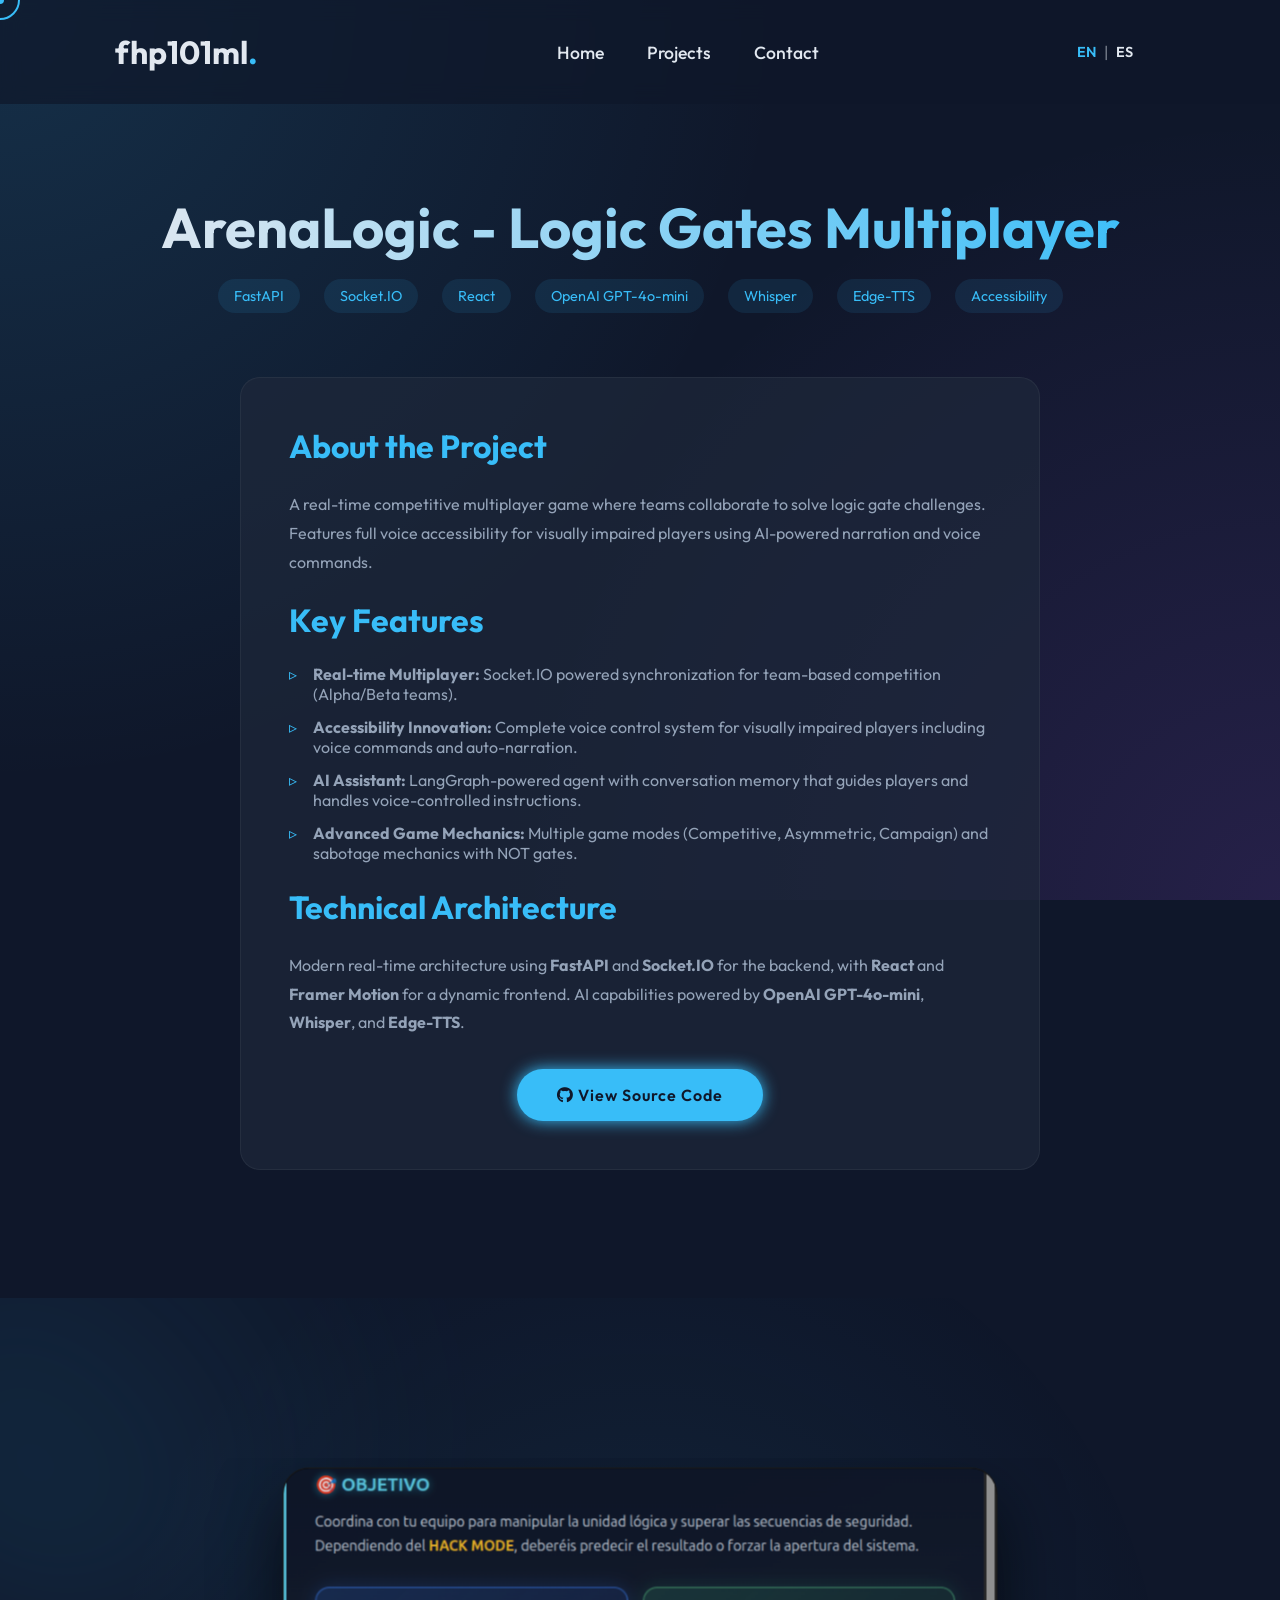
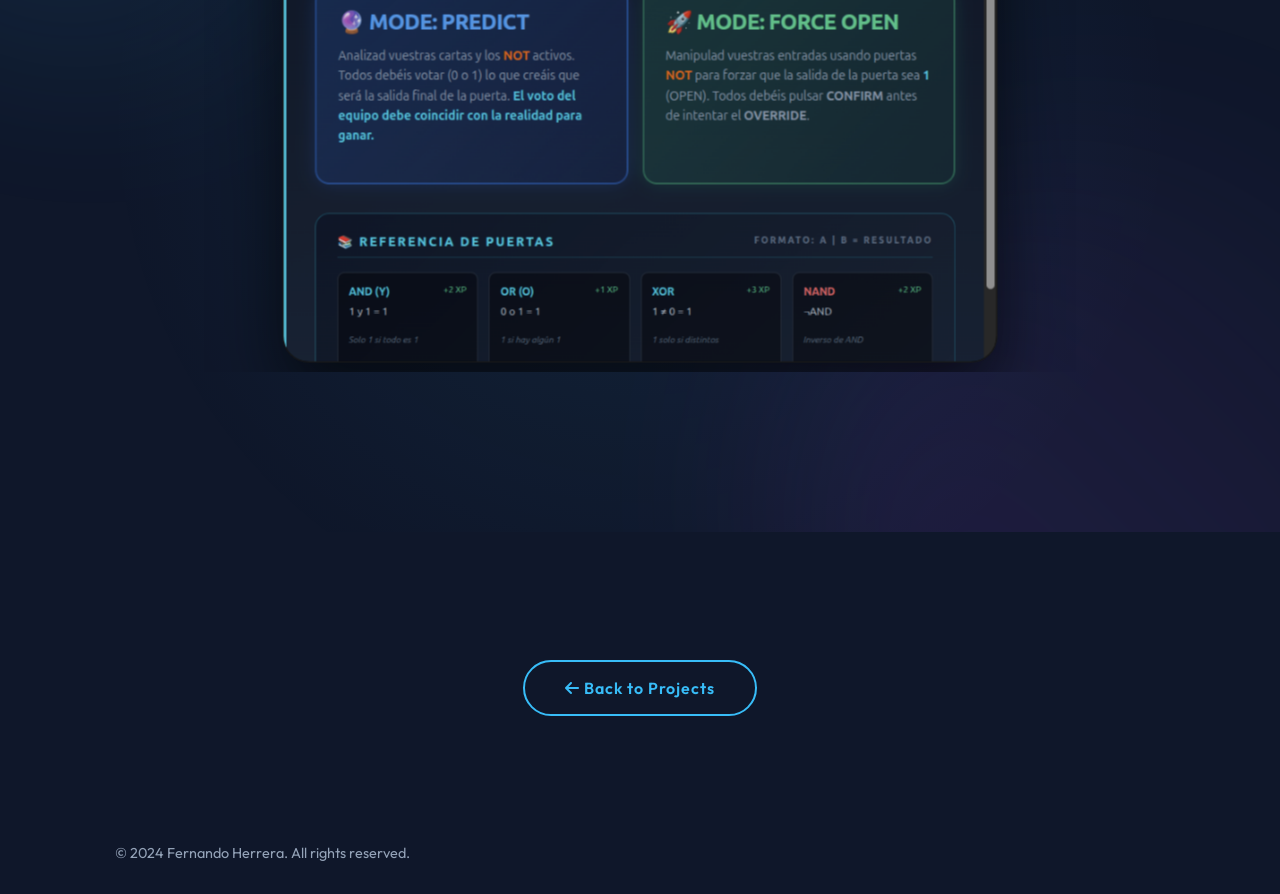
==== project-arenalogic.html @ 084a3248 "feat: Add ArenaLogic project detail page, documentation, and media, with updated index link." ====
<!DOCTYPE html>
<html lang="en">

<head>
    <meta charset="UTF-8">
    <meta name="viewport" content="width=device-width, initial-scale=1.0">
    <title>ArenaLogic | fhp101ml</title>
    <link rel="preconnect" href="https://fonts.googleapis.com">
    <link rel="preconnect" href="https://fonts.gstatic.com" crossorigin>
    <link href="https://fonts.googleapis.com/css2?family=Outfit:wght@300;400;600;700&display=swap" rel="stylesheet">
    <link rel="stylesheet" href="style.css?v=1.1">
    <link rel="stylesheet" href="https://cdnjs.cloudflare.com/ajax/libs/font-awesome/6.4.0/css/all.min.css">
    <style>
        .project-detail {
            padding-top: 12rem;
            min-height: 100vh;
        }

        .project-header {
            text-align: center;
            margin-bottom: 4rem;
        }

        .project-header h1 {
            font-size: 3.5rem;
            margin-bottom: 1rem;
            background: linear-gradient(to right, var(--text-color), var(--main-color));
            background-clip: text;
            -webkit-background-clip: text;
            -webkit-text-fill-color: transparent;
        }

        .project-meta {
            display: flex;
            justify-content: center;
            gap: 1.5rem;
            margin-bottom: 2rem;
            flex-wrap: wrap;
        }

        .project-meta span {
            background: rgba(56, 189, 248, 0.1);
            color: var(--main-color);
            padding: 0.5rem 1rem;
            border-radius: 20px;
            font-size: 0.9rem;
        }

        /* Modern Gallery Styles */
        .gallery-container {
            display: flex;
            justify-content: center;
            gap: 2rem;
            padding: 2rem 0;
            margin-bottom: 4rem;
            perspective: 1000px;
            flex-wrap: wrap;
        }

        .gallery-item {
            position: relative;
            width: 45%;
            max-width: 500px;
            cursor: pointer;
            transition: transform 0.5s ease, box-shadow 0.5s ease;
            transform-style: preserve-3d;
            border-radius: 15px;
            overflow: hidden;
            border: 1px solid rgba(255, 255, 255, 0.1);
        }

        .gallery-item:hover {
            transform: translateY(-10px) rotateX(5deg);
            box-shadow: 0 20px 40px rgba(56, 189, 248, 0.2);
            border-color: var(--main-color);
        }

        .gallery-item img {
            width: 100%;
            height: 350px;
            object-fit: contain;
            object-position: center;
            display: block;
            transition: transform 0.5s ease;
            background: var(--glass-bg);
        }

        .gallery-item:hover img {
            transform: scale(1.05);
        }

        .gallery-overlay {
            position: absolute;
            inset: 0;
            background: linear-gradient(to top, rgba(15, 23, 42, 0.8), transparent);
            opacity: 0;
            transition: opacity 0.3s;
            display: flex;
            align-items: flex-end;
            justify-content: center;
            padding-bottom: 1.5rem;
        }

        .gallery-item:hover .gallery-overlay {
            opacity: 1;
        }

        .gallery-overlay i {
            color: var(--text-color);
            font-size: 1.5rem;
            background: var(--main-color);
            padding: 0.8rem;
            border-radius: 50%;
            box-shadow: 0 0 15px var(--main-color);
        }

        .project-content {
            max-width: 800px;
            margin: 0 auto;
            background: var(--glass-bg);
            padding: 3rem;
            border-radius: 20px;
            border: 1px solid rgba(255, 255, 255, 0.05);
            margin-bottom: 4rem;
        }

        .project-content h2 {
            font-size: 2rem;
            margin-bottom: 1.5rem;
            color: var(--main-color);
        }

        .project-content p {
            color: #94a3b8;
            line-height: 1.8;
            margin-bottom: 1.5rem;
        }

        .project-content ul {
            list-style: none;
            margin-bottom: 1.5rem;
        }

        .project-content ul li {
            color: #94a3b8;
            margin-bottom: 0.8rem;
            padding-left: 1.5rem;
            position: relative;
        }

        .project-content ul li::before {
            content: '▹';
            position: absolute;
            left: 0;
            color: var(--main-color);
        }

        .back-btn-container {
            text-align: center;
            margin-bottom: 4rem;
        }

        /* Lightbox Styles */
        .lightbox {
            position: fixed;
            z-index: 10000;
            top: 0;
            left: 0;
            width: 100%;
            height: 100%;
            background: rgba(15, 23, 42, 0.95);
            backdrop-filter: blur(10px);
            display: flex;
            justify-content: center;
            align-items: center;
            opacity: 0;
            pointer-events: none;
            transition: opacity 0.3s ease;
        }

        .lightbox.active {
            opacity: 1;
            pointer-events: all;
        }

        .lightbox img {
            max-width: 90%;
            max-height: 85vh;
            border-radius: 10px;
            box-shadow: 0 0 50px rgba(0, 0, 0, 0.5);
            transform: scale(0.9);
            transition: transform 0.3s ease;
        }

        .lightbox.active img {
            transform: scale(1);
        }

        .close-lightbox {
            position: absolute;
            top: 2rem;
            right: 2rem;
            color: var(--text-color);
            font-size: 2rem;
            cursor: pointer;
            transition: color 0.3s;
        }

        .close-lightbox:hover {
            color: var(--main-color);
        }

        /* Mobile adjustments */
        @media (max-width: 768px) {
            .project-header h1 {
                font-size: 2.5rem;
            }

            .gallery-item {
                width: 90%;
            }
        }
    </style>
</head>

<body>
    <div class="cursor-dot"></div>
    <div class="cursor-outline"></div>

    <header class="header">
        <a href="index.html" class="logo">fhp101ml<span class="dot">.</span></a>
        <nav class="navbar">
            <a href="index.html#home" data-i18n="nav-home">Home</a>
            <a href="index.html#projects" class="active" data-i18n="nav-projects">Projects</a>
            <a href="index.html#contact" data-i18n="nav-contact">Contact</a>
        </nav>
        <div class="lang-switch">
            <span class="lang-btn active" data-lang="en">EN</span>
            <span class="divider">|</span>
            <span class="lang-btn" data-lang="es">ES</span>
        </div>
        <div class="menu-btn">
            <i class="fas fa-bars"></i>
        </div>
    </header>

    <section class="project-detail">
        <div class="project-header">
            <h1 data-i18n="arena-title">ArenaLogic - Logic Gates Multiplayer</h1>
            <div class="project-meta">
                <span>FastAPI</span>
                <span>Socket.IO</span>
                <span>React</span>
                <span>OpenAI GPT-4o-mini</span>
                <span>Whisper</span>
                <span>Edge-TTS</span>
                <span>Accessibility</span>
            </div>
        </div>

        <div class="project-content" style="margin-top: 4rem; margin-bottom: 8rem;">
            <h2 data-i18n="arena-about-title">About the Project</h2>
            <p data-i18n="arena-about-desc">
                A real-time competitive multiplayer game where teams collaborate to solve logic gate challenges.
                Features full voice accessibility for visually impaired players using AI-powered narration and voice
                commands.
            </p>

            <h2 data-i18n="arena-features-title">Key Features</h2>
            <ul>
                <li data-i18n="arena-feat-1"><strong>Real-time Multiplayer:</strong> Socket.IO powered synchronization
                    for team-based competition (Alpha/Beta teams).</li>
                <li data-i18n="arena-feat-2"><strong>Accessibility Innovation:</strong> Complete voice control system
                    for visually impaired players including voice commands and auto-narration.</li>
                <li data-i18n="arena-feat-3"><strong>AI Assistant:</strong> LangGraph-powered agent with conversation
                    memory that guides players and handles voice-controlled instructions.</li>
                <li data-i18n="arena-feat-4"><strong>Advanced Game Mechanics:</strong> Multiple game modes (Competitive,
                    Asymmetric, Campaign) and sabotage mechanics with NOT gates.</li>
            </ul>

            <h2 data-i18n="arena-stack-title">Technical Architecture</h2>
            <p data-i18n="arena-stack-desc">
                Modern real-time architecture using <strong>FastAPI</strong> and <strong>Socket.IO</strong> for the
                backend, with <strong>React</strong> and <strong>Framer Motion</strong> for a dynamic frontend. AI
                capabilities powered by <strong>OpenAI GPT-4o-mini</strong>, <strong>Whisper</strong>, and
                <strong>Edge-TTS</strong>.
            </p>

            <div style="margin-top: 2rem; text-align: center;">
                <a href="https://github.com/fhp101ml/ArenaLogic" target="_blank" class="btn primary"
                    data-i18n="arena-btn-source">
                    <i class="fab fa-github"></i> View Source Code
                </a>
            </div>
        </div>

        <style>
            /* Cinematic Carousel Styles */
            .carousel-wrapper {
                position: relative;
                width: 100vw;
                margin-left: calc(-50vw + 50%);
                padding: 10rem 0;
                /* Increased padding for massive separation */
                margin-bottom: 8rem;
                overflow: hidden;
                perspective: 2000px;
                background: radial-gradient(circle at 50% 50%, rgba(56, 189, 248, 0.08) 0%, transparent 70%);
            }

            .carousel-track {
                display: flex;
                gap: 5rem;
                padding: 2rem 25%;
                overflow-x: scroll;
                scroll-snap-type: x mandatory;
                scrollbar-width: none;
                -ms-overflow-style: none;
                transform-style: preserve-3d;
            }

            .carousel-track::-webkit-scrollbar {
                display: none;
            }

            .carousel-item {
                flex: 0 0 650px;
                height: 450px;
                position: relative;
                scroll-snap-align: center;
                transform-style: preserve-3d;
                cursor: pointer;
                transition: transform 0.8s cubic-bezier(0.16, 1, 0.3, 1), opacity 0.8s ease;
                border-radius: 24px;
            }

            .item-content {
                position: relative;
                width: 100%;
                height: 100%;
                border-radius: 24px;
                overflow: hidden;
                border: 1px solid rgba(255, 255, 255, 0.1);
                background: #000;
                box-shadow: 0 30px 60px rgba(0, 0, 0, 0.6);
                transform: translateZ(0);
                transition: box-shadow 0.6s ease, border-color 0.6s ease, transform 0.6s ease;
            }

            .carousel-item:hover .item-content {
                border-color: var(--main-color);
                box-shadow: 0 40px 80px rgba(56, 189, 248, 0.25);
                transform: scale(1.02) translateZ(20px);
            }

            .carousel-item img,
            .carousel-item video {
                width: 100%;
                height: 100%;
                object-fit: cover;
                transition: transform 1.2s cubic-bezier(0.16, 1, 0.3, 1);
                filter: brightness(0.9);
            }

            .carousel-item:hover img,
            .carousel-item:hover video {
                transform: scale(1.1);
                filter: brightness(1);
            }

            /* Proximity Lighting/Glow */
            .item-glow {
                position: absolute;
                inset: -100px;
                background: radial-gradient(circle at var(--mouse-x, 50%) var(--mouse-y, 50%), rgba(56, 189, 248, 0.3), transparent 70%);
                opacity: 0;
                transition: opacity 0.5s ease;
                pointer-events: none;
                z-index: -1;
            }

            .carousel-item:hover .item-glow {
                opacity: 1;
            }

            /* Overlay for active sensation */
            .item-overlay {
                position: absolute;
                inset: 0;
                background: linear-gradient(to top, rgba(15, 23, 42, 0.9), transparent 60%);
                opacity: 0;
                transition: opacity 0.4s ease;
                display: flex;
                align-items: flex-end;
                justify-content: space-between;
                padding: 2rem;
                pointer-events: none;
            }

            .carousel-item:hover .item-overlay {
                opacity: 1;
            }

            .overlay-content {
                display: flex;
                align-items: center;
                gap: 1rem;
            }

            .overlay-content h4 {
                color: #fff;
                font-size: 1.2rem;
                font-weight: 600;
                margin: 0;
            }

            .overlay-content i {
                font-size: 1.8rem;
                color: var(--main-color);
                filter: drop-shadow(0 0 8px var(--main-color));
            }

            /* Responsive */
            @media (max-width: 1024px) {
                .carousel-item {
                    flex: 0 0 500px;
                    height: 350px;
                }
            }

            @media (max-width: 768px) {
                .carousel-item {
                    flex: 0 0 85vw;
                    height: 300px;
                }

                .carousel-track {
                    padding: 0 7.5vw;
                    gap: 2rem;
                }
            }

            /* Floating Background Elements */
            .carousel-bg-shapes {
                position: absolute;
                inset: 0;
                pointer-events: none;
                z-index: -1;
                overflow: hidden;
            }

            .shape {
                position: absolute;
                background: linear-gradient(45deg, var(--main-color), transparent);
                border-radius: 50%;
                filter: blur(100px);
                opacity: 0.15;
                animation: float-shapes 25s infinite alternate ease-in-out;
            }

            @keyframes float-shapes {
                0% {
                    transform: translate(0, 0) rotate(0deg) scale(1);
                }

                100% {
                    transform: translate(150px, 80px) rotate(15deg) scale(1.3);
                }
            }
        </style>

        <div class="carousel-wrapper">
            <div class="carousel-bg-shapes">
                <div class="shape" style="width: 500px; height: 500px; top: -150px; left: -150px;"></div>
                <div class="shape"
                    style="width: 700px; height: 700px; bottom: -300px; right: -200px; animation-delay: -7s; background: linear-gradient(45deg, var(--accent-color), transparent);">
                </div>
            </div>

            <div class="carousel-track" id="cinematic-track">
                <div class="carousel-item" onclick="openLightbox(this)">
                    <div class="item-content">
                        <img src="backend/projects/arenaLogic/Screenshot%20from%202026-02-21%2014-02-06.png"
                            alt="ArenaLogic Gameplay">
                        <div class="item-glow"></div>
                        <div class="item-overlay">
                            <div class="overlay-content">
                                <i class="fas fa-gamepad"></i>
                                <h4>Experience Gameplay</h4>
                            </div>
                        </div>
                    </div>
                </div>

                <div class="carousel-item" onclick="openLightbox(this)">
                    <div class="item-content">
                        <video src="backend/projects/arenaLogic/Screencast%20from%202026-02-21%2014-00-25.webm" muted
                            loop playsinline autoplay></video>
                        <div class="item-glow"></div>
                        <div class="item-overlay">
                            <div class="overlay-content">
                                <i class="fas fa-play-circle"></i>
                                <h4>Product Demo</h4>
                            </div>
                        </div>
                    </div>
                </div>

                <div class="carousel-item" onclick="openLightbox(this)">
                    <div class="item-content">
                        <img src="backend/projects/arenaLogic/Screenshot%20from%202026-02-21%2014-00-14.png"
                            alt="Hacker Dashboard">
                        <div class="item-glow"></div>
                        <div class="item-overlay">
                            <div class="overlay-content">
                                <i class="fas fa-terminal"></i>
                                <h4>Hacker Dashboard</h4>
                            </div>
                        </div>
                    </div>
                </div>

                <div class="carousel-item" onclick="openLightbox(this)">
                    <div class="item-content">
                        <img src="backend/projects/arenaLogic/Screenshot%20from%202026-02-21%2013-57-11.png"
                            alt="Accessibility Control">
                        <div class="item-glow"></div>
                        <div class="item-overlay">
                            <div class="overlay-content">
                                <i class="fas fa-universal-access"></i>
                                <h4>Inclusive Access</h4>
                            </div>
                        </div>
                    </div>
                </div>

                <div class="carousel-item" onclick="openLightbox(this)">
                    <div class="item-content">
                        <img src="backend/projects/arenaLogic/Screenshot%20from%202026-02-21%2014-00-14.png"
                            alt="UI Detail">
                        <div class="item-glow"></div>
                        <div class="item-overlay">
                            <div class="overlay-content">
                                <i class="fas fa-layer-group"></i>
                                <h4>Logic Circuits</h4>
                            </div>
                        </div>
                    </div>
                </div>
            </div>
        </div>

        <script>
            // Organic Parallax and 3D Depth Logic
            const track = document.getElementById('cinematic-track');
            const items = document.querySelectorAll('.carousel-item');

            const updateItems = () => {
                const center = window.innerWidth / 2;

                items.forEach(item => {
                    const rect = item.getBoundingClientRect();
                    const itemCenter = rect.left + rect.width / 2;
                    const distanceFromCenter = itemCenter - center;
                    const normalizedDistance = distanceFromCenter / (window.innerWidth / 2);

                    // 3D Transform: Dynamic Rotation and Depth based on scroll position
                    // We use non-linear mapping for a more cinematic feel
                    const rotIntensity = 25;
                    const depthIntensity = 300;

                    const rotation = normalizedDistance * -rotIntensity; // Tilt away
                    const depth = Math.pow(Math.abs(normalizedDistance), 1.2) * -depthIntensity; // Sink into distance
                    const scale = 1.1 - Math.pow(Math.abs(normalizedDistance), 0.8) * 0.3; // Center is largest
                    const opacity = 1.1 - Math.abs(normalizedDistance) * 0.8; // Extreme fade at edges

                    item.style.transform = `
                        rotateY(${rotation}deg) 
                        translateZ(${depth}px) 
                        scale(${scale})
                    `;
                    item.style.opacity = Math.max(0, Math.min(1, opacity));

                    // Parallax effect on inner content
                    const content = item.querySelector('.item-content');
                    if (content) {
                        content.style.transform = `translateX(${normalizedDistance * -30}px)`;
                    }
                });
            };

            track.addEventListener('scroll', () => {
                requestAnimationFrame(updateItems);
            });
            window.addEventListener('resize', updateItems);

            // Initial call
            setTimeout(updateItems, 100);

            // High-precision mouse-tracking glow effect
            items.forEach(item => {
                item.addEventListener('mousemove', (e) => {
                    const rect = item.getBoundingClientRect();
                    const x = ((e.clientX - rect.left) / rect.width) * 100;
                    const y = ((e.clientY - rect.top) / rect.height) * 100;
                    item.style.setProperty('--mouse-x', `${x}%`);
                    item.style.setProperty('--mouse-y', `${y}%`);
                });
            });

            // Fluid horizontal scroll with smooth momentum
            track.addEventListener('wheel', (evt) => {
                if (evt.deltaY != 0) {
                    evt.preventDefault();
                    track.scrollBy({
                        left: evt.deltaY * 1.5,
                        behavior: 'auto'
                    });
                }
            }, { passive: false });
        </script>


        <div class="back-btn-container">
            <a href="index.html#projects" class="btn secondary" data-i18n="arena-btn-back">
                <i class="fas fa-arrow-left"></i> Back to Projects
            </a>
        </div>
    </section>

    <footer class="footer">
        <p data-i18n="footer-rights">&copy; 2024 Fernando Herrera. All rights reserved.</p>
    </footer>

    <!-- Lightbox Modal -->
    <div class="lightbox" id="lightbox">
        <i class="fas fa-times close-lightbox" onclick="closeLightbox()"></i>
        <img id="lightbox-img" src="" alt="Full screen view">
    </div>

    <script src="script.js?v=1.1"></script>
</body>

</html>
---- style.css ----
:root {
    --bg-color: #0f172a;
    --second-bg-color: #1e293b;
    --text-color: #e2e8f0;
    --main-color: #38bdf8;
    /* Sky blue */
    --accent-color: #a855f7;
    /* Purple */
    --glass-bg: rgba(30, 41, 59, 0.7);
    --glass-border: rgba(255, 255, 255, 0.1);
    --big-font: 5rem;
    --h2-font: 3rem;
    --p-font: 1.1rem;
    --transition: .3s;
}

* {
    margin: 0;
    padding: 0;
    box-sizing: border-box;
    text-decoration: none;
    border: none;
    outline: none;
    scroll-behavior: smooth;
    font-family: 'Outfit', sans-serif;
}

body {
    background: var(--bg-color);
    background-image:
        radial-gradient(circle at 0% 0%, rgba(56, 189, 248, 0.15) 0%, transparent 50%),
        radial-gradient(circle at 100% 100%, rgba(168, 85, 247, 0.15) 0%, transparent 50%);
    background-attachment: fixed;
    color: var(--text-color);
    overflow-x: hidden;
    cursor: none;
    /* Custom cursor */
}

/* Custom Cursor */
.cursor-dot,
.cursor-outline {
    position: fixed;
    top: 0;
    left: 0;
    transform: translate(-50%, -50%);
    border-radius: 50%;
    z-index: 10001;
    pointer-events: none;
}

.cursor-dot {
    width: 8px;
    height: 8px;
    background-color: var(--main-color);
}

.cursor-outline {
    width: 40px;
    height: 40px;
    border: 2px solid var(--main-color);
    transition: width 0.2s, height 0.2s, background-color 0.2s;
}

/* Header */
.header {
    position: fixed;
    top: 0;
    left: 0;
    width: 100%;
    padding: 2rem 9%;
    background: rgba(15, 23, 42, 0.7);
    backdrop-filter: blur(10px);
    -webkit-backdrop-filter: blur(10px);
    display: flex;
    justify-content: space-between;
    align-items: center;
    z-index: 100;
}

.lang-switch {
    display: flex;
    align-items: center;
    margin-right: 2rem;
}

.lang-btn {
    cursor: pointer;
    font-size: 0.9rem;
    font-weight: 600;
    color: var(--text-color);
    transition: var(--transition);
}

.lang-btn:hover,
.lang-btn.active {
    color: var(--main-color);
}

.divider {
    margin: 0 0.5rem;
    color: var(--text-color);
    opacity: 0.5;
}

.logo {
    font-size: 2rem;
    color: var(--text-color);
    font-weight: 700;
    cursor: pointer;
    transition: var(--transition);
}

.logo span {
    color: var(--main-color);
}

.logo:hover {
    transform: scale(1.05);
}

.navbar a {
    font-size: 1.1rem;
    color: var(--text-color);
    margin-left: 2.5rem;
    font-weight: 500;
    transition: var(--transition);
    position: relative;
}

.navbar a::after {
    content: '';
    position: absolute;
    left: 0;
    bottom: -5px;
    width: 0;
    height: 2px;
    background: var(--main-color);
    transition: var(--transition);
}

.navbar a:hover,
.navbar a.active {
    color: var(--main-color);
    text-shadow: 0 0 10px rgba(56, 189, 248, 0.5);
}

.navbar a:hover::after,
.navbar a.active::after {
    width: 100%;
}

.menu-btn {
    font-size: 2rem;
    color: var(--text-color);
    display: none;
    cursor: pointer;
}

/* Hero Section */
section {
    min-height: 100vh;
    padding: 10rem 9% 2rem;
}

.hero {
    display: flex;
    justify-content: space-between;
    align-items: center;
    background: transparent;
}

.hero-content {
    max-width: 600px;
}

.greeting {
    font-size: 1.5rem;
    font-weight: 600;
    color: var(--main-color);
    margin-bottom: 1rem;
    display: block;
}

.hero-content h1 {
    font-size: var(--big-font);
    font-weight: 700;
    line-height: 1.1;
    margin-bottom: 1rem;
    background: linear-gradient(to right, var(--text-color), var(--main-color));
    background-clip: text;
    -webkit-background-clip: text;
    -webkit-text-fill-color: transparent;
}

.description {
    font-size: var(--p-font);
    font-weight: 300;
    margin-bottom: 2rem;
    line-height: 1.6;
    color: #94a3b8;
}

.cta-group {
    display: flex;
    gap: 1.5rem;
}

.btn {
    display: inline-block;
    padding: 1rem 2.5rem;
    border-radius: 3rem;
    font-size: 1rem;
    font-weight: 600;
    letter-spacing: 1px;
    transition: var(--transition);
    cursor: pointer;
}

.btn.primary {
    background: var(--main-color);
    color: var(--bg-color);
    box-shadow: 0 0 1rem var(--main-color);
}

.btn.primary:hover {
    box-shadow: none;
    transform: translateY(-2px);
}

.btn.secondary {
    background: transparent;
    color: var(--main-color);
    border: 2px solid var(--main-color);
}

.btn.secondary:hover {
    background: var(--main-color);
    color: var(--bg-color);
    box-shadow: 0 0 1rem var(--main-color);
}

.social-links {
    margin-top: 2rem;
}

.social-links a {
    display: inline-flex;
    justify-content: center;
    align-items: center;
    width: 2.5rem;
    height: 2.5rem;
    background: transparent;
    border: 2px solid var(--main-color);
    border-radius: 50%;
    font-size: 1.2rem;
    color: var(--main-color);
    margin-right: 1rem;
    transition: var(--transition);
}

.social-links a:hover {
    background: var(--main-color);
    color: var(--bg-color);
    transform: translateY(-3px);
    box-shadow: 0 0 1rem var(--main-color);
}

/* Code Block Visual */
.hero-visual {
    position: relative;
    width: 650px;
    perspective: 1000px;
}

.code-block {
    background: #1e293b;
    border-radius: 12px;
    padding: 30px;
    /* Increased padding for height */
    box-shadow: 0 20px 50px rgba(0, 0, 0, 0.5);
    border: 1px solid rgba(255, 255, 255, 0.1);
    transform: rotateY(-10deg) rotateX(5deg);
    transition: transform 0.5s ease;
    min-height: 350px;
    /* Force minimum height */
    display: flex;
    flex-direction: column;
    justify-content: center;
}

.hero-visual:hover .code-block {
    transform: rotateY(0deg) rotateX(0deg);
}

.code-header {
    display: flex;
    gap: 8px;
    margin-bottom: 15px;
}

.dot {
    width: 12px;
    height: 12px;
    border-radius: 50%;
}

.red {
    background: #ff5f56;
}

.yellow {
    background: #ffbd2e;
}

.green {
    background: #27c93f;
}

pre {
    color: #e2e8f0;
    font-family: 'Consolas', monospace;
    font-size: 1rem;
    /* Increased from 0.9rem (approx 10%) */
    overflow-x: auto;
}

.keyword {
    color: #c678dd;
}

.variable {
    color: #e5c07b;
}

.string {
    color: #98c379;
}

.property {
    color: #e06c75;
}

.boolean {
    color: #56b6c2;
}

/* About Section */
.about {
    background: transparent;
}

.section-title {
    text-align: center;
    font-size: var(--h2-font);
    margin-bottom: 4rem;
}

.section-title .highlight {
    color: var(--main-color);
}

.about-container {
    display: grid;
    grid-template-columns: 0.8fr 1.5fr;
    gap: 3rem;
    align-items: center;
}

.img-placeholder {
    width: 300px;
    height: 300px;
    background: linear-gradient(45deg, var(--main-color), var(--accent-color));
    border-radius: 50%;
    display: flex;
    justify-content: center;
    align-items: center;
    margin: 0 auto;
    font-size: 8rem;
    color: rgba(255, 255, 255, 0.2);
    box-shadow: 0 0 50px rgba(56, 189, 248, 0.2);
    animation: float 5s ease-in-out infinite;
}

@keyframes float {

    0%,
    100% {
        transform: translateY(0);
    }

    50% {
        transform: translateY(-20px);
    }
}

.about-text h3 {
    font-size: 1.8rem;
    margin-bottom: 1rem;
}

.about-text p {
    font-size: var(--p-font);
    color: #94a3b8;
    line-height: 1.6;
    margin-bottom: 2rem;
}

.skills-grid {
    display: grid;
    grid-template-columns: repeat(auto-fit, minmax(100px, 1fr));
    gap: 1.5rem;
}

.skill-card {
    background: var(--glass-bg);
    backdrop-filter: blur(12px);
    -webkit-backdrop-filter: blur(12px);
    padding: 1.5rem;
    border-radius: 12px;
    text-align: center;
    transition: var(--transition);
    border: 1px solid rgba(255, 255, 255, 0.05);
    display: flex;
    flex-direction: column;
    justify-content: center;
    align-items: center;
    aspect-ratio: 1 / 1;
    gap: 0.5rem;
}

.skill-card:hover {
    background: rgba(56, 189, 248, 0.1);
    border-color: var(--main-color);
    transform: translateY(-5px);
}

.skill-card i {
    font-size: 2.5rem;
    color: var(--main-color);
    margin-bottom: 0;
    /* Handled by gap */
}

/* Projects Section */
.projects {
    background: var(--bg-color);
}

.projects-container {
    display: grid;
    grid-template-columns: repeat(auto-fit, minmax(300px, 1fr));
    gap: 2.5rem;
}

.project-card {
    position: relative;
    /* For badge positioning */
    background: var(--glass-bg);
    backdrop-filter: blur(12px);
    -webkit-backdrop-filter: blur(12px);
    border-radius: 20px;
    overflow: hidden;
    height: 100%;
    transition: var(--transition);
    border: 1px solid rgba(255, 255, 255, 0.05);
}

.project-card:hover {
    transform: translateY(-10px);
    border-color: var(--main-color);
    box-shadow: 0 10px 20px rgba(0, 0, 0, 0.3);
}

.project-img {
    height: 200px;
    background: linear-gradient(135deg, #1e293b, #0f172a);
    position: relative;
    overflow: hidden;
}

.project-img .overlay {
    position: absolute;
    inset: 0;
    background: radial-gradient(circle, rgba(56, 189, 248, 0.1), transparent);
}

.project-info {
    padding: 2rem;
    padding-bottom: 3.5rem;
    /* Make room for the status badge */
}

.project-info h3 {
    font-size: 1.5rem;
    margin-bottom: 0.5rem;
}

.project-info p {
    color: #94a3b8;
    margin-bottom: 1.5rem;
    font-size: 0.95rem;
}

.tags {
    display: flex;
    gap: 0.5rem;
    margin-bottom: 1.5rem;
    flex-wrap: wrap;
}

.tags span {
    background: rgba(56, 189, 248, 0.1);
    color: var(--main-color);
    padding: 0.3rem 0.8rem;
    border-radius: 20px;
    font-size: 0.8rem;
}

.project-links {
    display: flex;
    gap: 1.5rem;
}

.project-links a {
    color: var(--text-color);
    font-size: 0.9rem;
    transition: var(--transition);
    display: flex;
    align-items: center;
    gap: 0.5rem;
}

.project-links a:hover {
    color: var(--main-color);
}

/* Project Status Styles */
.project-legend {
    display: flex;
    justify-content: center;
    gap: 2rem;
    margin-bottom: 3rem;
    flex-wrap: wrap;
}

.legend-item {
    display: flex;
    align-items: center;
    gap: 0.5rem;
    font-size: 0.9rem;
    color: var(--text-color);
}

.legend-dot {
    width: 8px;
    height: 8px;
    border-radius: 50%;
}

.status-badge {
    position: absolute;
    bottom: 1.5rem;
    right: 1.5rem;
    padding: 0.25rem 0.75rem;
    border-radius: 20px;
    font-size: 0.7rem;
    font-weight: 600;
    text-transform: uppercase;
    letter-spacing: 0.5px;
    top: auto;
    /* Override previous top positioning */
}

/* Active Development */
.project-card.status-dev {
    border-color: #22c55e;
    box-shadow: 0 0 20px rgba(34, 197, 94, 0.15);
}

.project-card.status-dev .status-badge {
    background: rgba(34, 197, 94, 0.15);
    color: #22c55e;
    border: 1px solid #22c55e;
    animation: pulse-badge 2s infinite;
}

/* Personal Roadmap */
.project-card.status-personal {
    border-color: var(--accent-color);
}

.project-card.status-personal .status-badge {
    background: rgba(168, 85, 247, 0.15);
    color: var(--accent-color);
    border: 1px solid var(--accent-color);
}

/* Roadmap (New Ideas) */
.project-card.status-roadmap {
    border-color: rgba(255, 255, 255, 0.1);
    opacity: 0.9;
}

.project-card.status-roadmap .status-badge {
    background: rgba(226, 232, 240, 0.1);
    color: #94a3b8;
    border: 1px solid rgba(255, 255, 255, 0.2);
}

.project-card.status-roadmap .project-links a:last-child,
.project-card.status-personal .project-links a:last-child {
    display: none;
}

@keyframes pulse-badge {
    0% {
        box-shadow: 0 0 0 0 rgba(34, 197, 94, 0.4);
    }

    70% {
        box-shadow: 0 0 0 5px rgba(34, 197, 94, 0);
    }

    100% {
        box-shadow: 0 0 0 0 rgba(34, 197, 94, 0);
    }
}

/* Contact Section */
.contact {
    background: transparent;
}

.contact-container {
    display: grid;
    grid-template-columns: 1fr 1fr;
    gap: 4rem;
}

.contact-info h3 {
    font-size: 1.8rem;
    margin-bottom: 1rem;
}

.contact-info p {
    color: #94a3b8;
    margin-bottom: 2rem;
}

.info-item {
    display: flex;
    align-items: center;
    gap: 1rem;
    margin-bottom: 1.5rem;
}

.info-item i {
    font-size: 1.5rem;
    color: var(--main-color);
}

.contact-form {
    display: flex;
    flex-direction: column;
    gap: 1.5rem;
}

.input-group input,
.input-group textarea {
    width: 100%;
    padding: 1rem;
    background: var(--bg-color);
    border-radius: 10px;
    color: var(--text-color);
    border: 1px solid rgba(255, 255, 255, 0.05);
    font-size: 1rem;
    transition: var(--transition);
}

.input-group textarea {
    resize: none;
    height: 150px;
}

.input-group input:focus,
.input-group textarea:focus {
    border-color: var(--main-color);
    box-shadow: 0 0 10px rgba(56, 189, 248, 0.1);
}

/* Footer */
.footer {
    display: flex;
    justify-content: space-between;
    align-items: center;
    padding: 2rem 9%;
    background: var(--bg-color);
}

.footer p {
    color: #94a3b8;
    font-size: 0.9rem;
}

.scroll-top {
    padding: 0.8rem;
    background: var(--main-color);
    border-radius: 8px;
    color: var(--bg-color);
    transition: var(--transition);
}

.scroll-top:hover {
    transform: translateY(-5px);
}

/* Responsive */
@media (max-width: 991px) {
    .header {
        padding: 2rem 4%;
    }

    section {
        padding: 10rem 4% 2rem;
    }

    .hero {
        padding-top: 12rem;
    }

    .footer {
        padding: 2rem 4%;
    }
}

@media (max-width: 768px) {
    .menu-btn {
        display: block;
    }

    .navbar {
        position: absolute;
        top: 100%;
        left: 0;
        width: 100%;
        padding: 1rem 4%;
        background: var(--bg-color);
        border-top: 1px solid rgba(255, 255, 255, 0.1);
        display: none;
        flex-direction: column;
        box-shadow: 0 10px 20px rgba(0, 0, 0, 0.2);
    }

    .navbar.active {
        display: flex;
    }

    .navbar a {
        display: block;
        margin: 1.5rem 0;
        font-size: 1.2rem;
    }

    .hero {
        flex-direction: column-reverse;
        gap: 4rem;
    }

    .hero-content {
        text-align: center;
    }

    .cta-group {
        justify-content: center;
    }

    .hero-visual {
        width: 100%;
        max-width: 400px;
    }

    .about-container {
        grid-template-columns: 1fr;
        text-align: center;
    }

    .skills-grid {
        justify-content: center;
    }

    .contact-container {
        grid-template-columns: 1fr;
    }
}

@media (max-width: 480px) {
    html {
        font-size: 80%;
    }

    .logo {
        font-size: 1.5rem;
    }
}

/* ReCAPTCHA */
.g-recaptcha {
    margin-bottom: 20px;
    display: flex;
    justify-content: center;
    /* Center the captcha */
}

/* Scroll Reveal Animations */
.hidden {
    opacity: 0;
    transform: translateY(50px);
    filter: blur(5px);
    transition: all 1s ease-out;
}

.show {
    opacity: 1;
    transform: translateY(0);
    filter: blur(0);
}
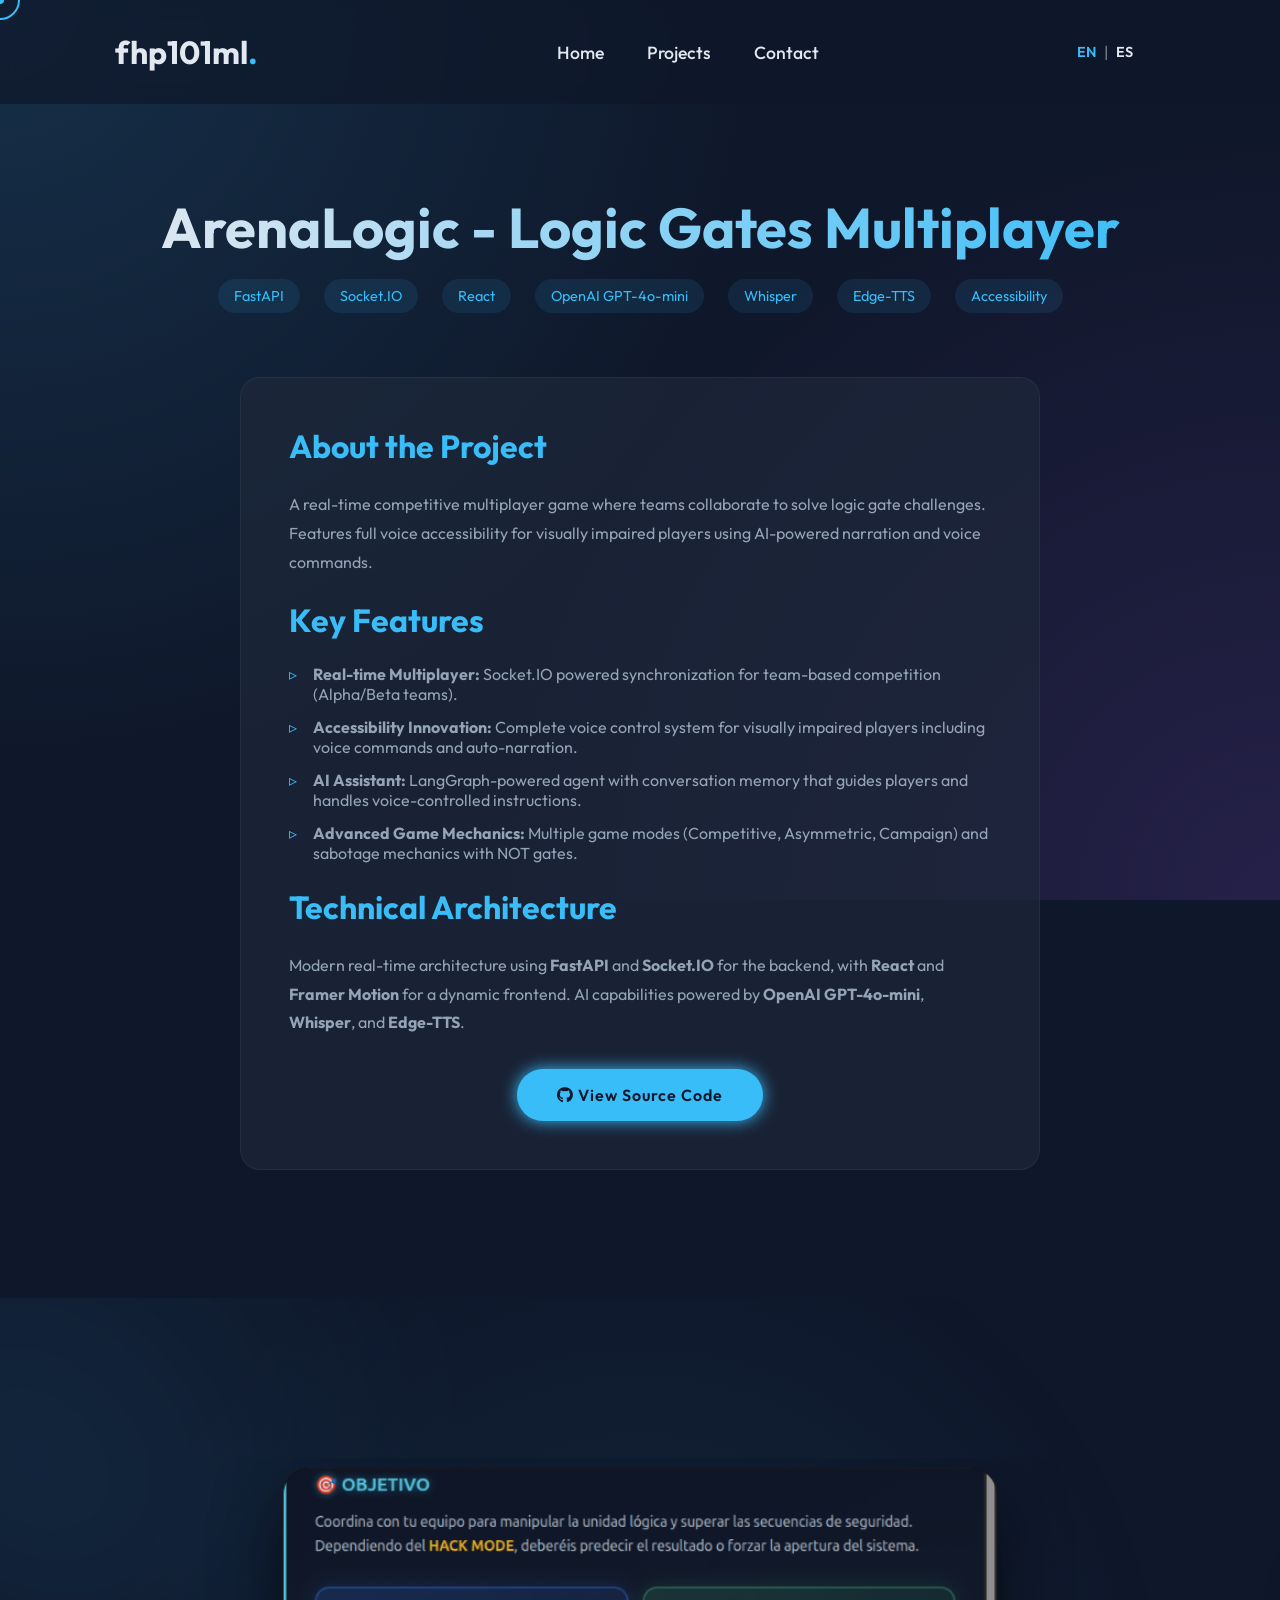
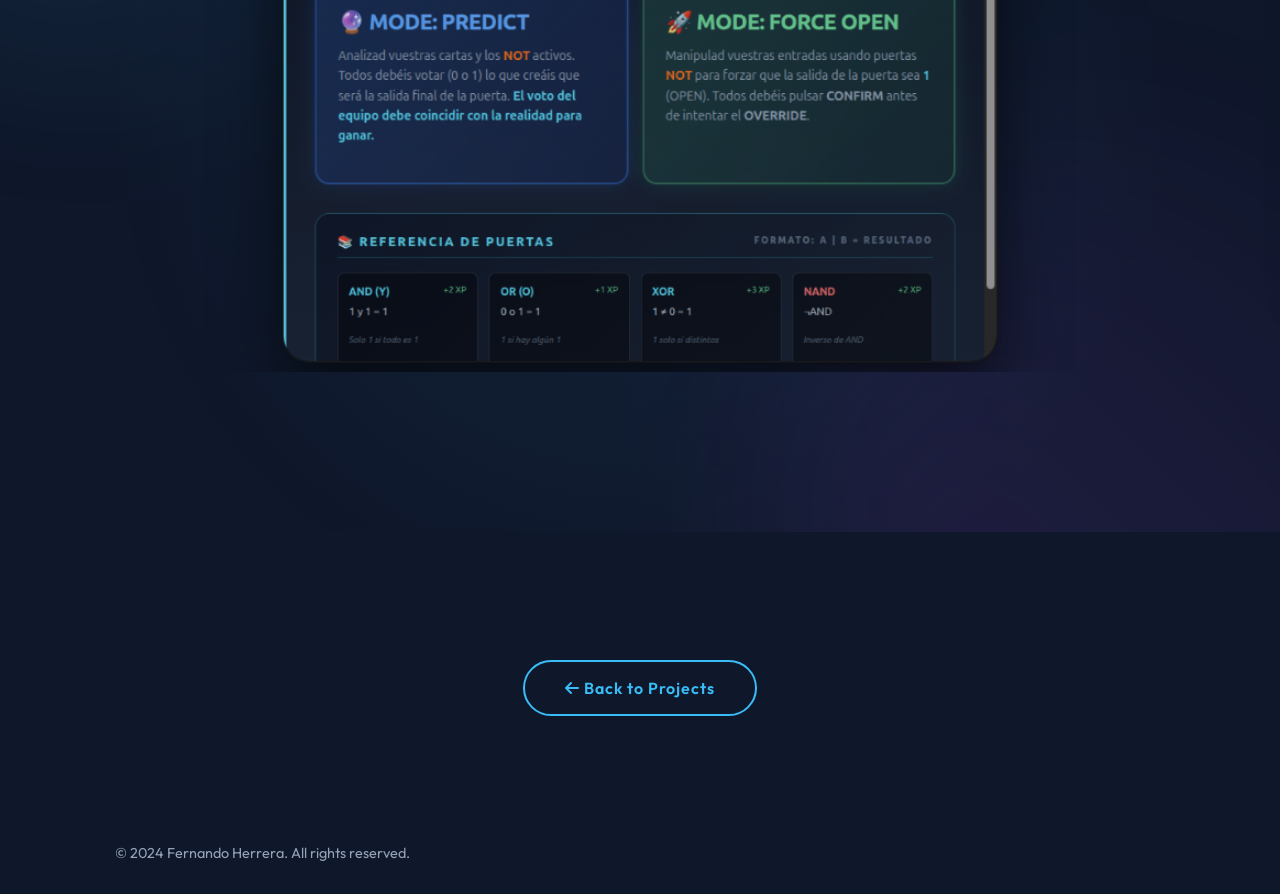
==== commit 16276257: "perf: optimize carousel parallax and 3D depth effects using `will-change` CSS, cached item data, and" ====
--- a/project-arenalogic.html
+++ b/project-arenalogic.html
@@ -332,6 +332,8 @@
                 cursor: pointer;
                 transition: transform 0.8s cubic-bezier(0.16, 1, 0.3, 1), opacity 0.8s ease;
                 border-radius: 24px;
+                will-change: transform, opacity;
+                /* Hardware acceleration hint */
             }
 
             .item-content {
@@ -345,6 +347,8 @@
                 box-shadow: 0 30px 60px rgba(0, 0, 0, 0.6);
                 transform: translateZ(0);
                 transition: box-shadow 0.6s ease, border-color 0.6s ease, transform 0.6s ease;
+                will-change: transform;
+                /* Hardware acceleration hint */
             }
 
             .carousel-item:hover .item-content {
@@ -551,51 +555,80 @@
         </div>
 
         <script>
-            // Organic Parallax and 3D Depth Logic
+            // Optimized Organic Parallax and 3D Depth Logic
             const track = document.getElementById('cinematic-track');
             const items = document.querySelectorAll('.carousel-item');
 
+            // Cache item data to avoid layout thrashing (getBoundingClientRect)
+            let itemData = [];
+            let viewportHalf = window.innerWidth / 2;
+
+            const cacheItemData = () => {
+                viewportHalf = window.innerWidth / 2;
+                itemData = Array.from(items).map(item => ({
+                    el: item,
+                    content: item.querySelector('.item-content'),
+                    // offsetLeft is relative to the offsetParent (the track)
+                    centerOffset: item.offsetLeft + item.offsetWidth / 2
+                }));
+            };
+
             const updateItems = () => {
-                const center = window.innerWidth / 2;
-
-                items.forEach(item => {
-                    const rect = item.getBoundingClientRect();
-                    const itemCenter = rect.left + rect.width / 2;
-                    const distanceFromCenter = itemCenter - center;
-                    const normalizedDistance = distanceFromCenter / (window.innerWidth / 2);
-
-                    // 3D Transform: Dynamic Rotation and Depth based on scroll position
-                    // We use non-linear mapping for a more cinematic feel
+                const scrollLeft = track.scrollLeft;
+
+                for (let i = 0; i < itemData.length; i++) {
+                    const item = itemData[i];
+                    // Calculate center position without triggering layout
+                    const distanceFromCenter = item.centerOffset - (scrollLeft + viewportHalf);
+                    const normalizedDistance = distanceFromCenter / viewportHalf;
+
+                    // Only update if within reasonable range to save GPU cycles
+                    if (Math.abs(normalizedDistance) > 2) {
+                        item.el.style.opacity = '0';
+                        continue;
+                    }
+
                     const rotIntensity = 25;
                     const depthIntensity = 300;
 
-                    const rotation = normalizedDistance * -rotIntensity; // Tilt away
-                    const depth = Math.pow(Math.abs(normalizedDistance), 1.2) * -depthIntensity; // Sink into distance
-                    const scale = 1.1 - Math.pow(Math.abs(normalizedDistance), 0.8) * 0.3; // Center is largest
-                    const opacity = 1.1 - Math.abs(normalizedDistance) * 0.8; // Extreme fade at edges
-
-                    item.style.transform = `
-                        rotateY(${rotation}deg) 
-                        translateZ(${depth}px) 
-                        scale(${scale})
-                    `;
-                    item.style.opacity = Math.max(0, Math.min(1, opacity));
-
-                    // Parallax effect on inner content
-                    const content = item.querySelector('.item-content');
-                    if (content) {
-                        content.style.transform = `translateX(${normalizedDistance * -30}px)`;
+                    const rotation = normalizedDistance * -rotIntensity;
+                    const depth = Math.pow(Math.abs(normalizedDistance), 1.2) * -depthIntensity;
+                    const scale = 1.1 - Math.pow(Math.abs(normalizedDistance), 0.8) * 0.3;
+                    const opacity = 1.1 - Math.abs(normalizedDistance) * 0.8;
+
+                    // Apply transforms
+                    item.el.style.transform = `rotateY(${rotation}deg) translateZ(${depth}px) scale(${scale})`;
+                    item.el.style.opacity = Math.max(0, Math.min(1, opacity));
+
+                    // Parallax on inner content
+                    if (item.content) {
+                        item.content.style.transform = `translateX(${normalizedDistance * -30}px)`;
                     }
-                });
+                }
             };
 
+            // RAF Throttling for scroll
+            let isUpdatePending = false;
             track.addEventListener('scroll', () => {
-                requestAnimationFrame(updateItems);
+                if (!isUpdatePending) {
+                    isUpdatePending = true;
+                    requestAnimationFrame(() => {
+                        updateItems();
+                        isUpdatePending = false;
+                    });
+                }
+            }, { passive: true });
+
+            window.addEventListener('resize', () => {
+                cacheItemData();
+                updateItems();
             });
-            window.addEventListener('resize', updateItems);
-
-            // Initial call
-            setTimeout(updateItems, 100);
+
+            // Initial setup
+            setTimeout(() => {
+                cacheItemData();
+                updateItems();
+            }, 100);
 
             // High-precision mouse-tracking glow effect
             items.forEach(item => {
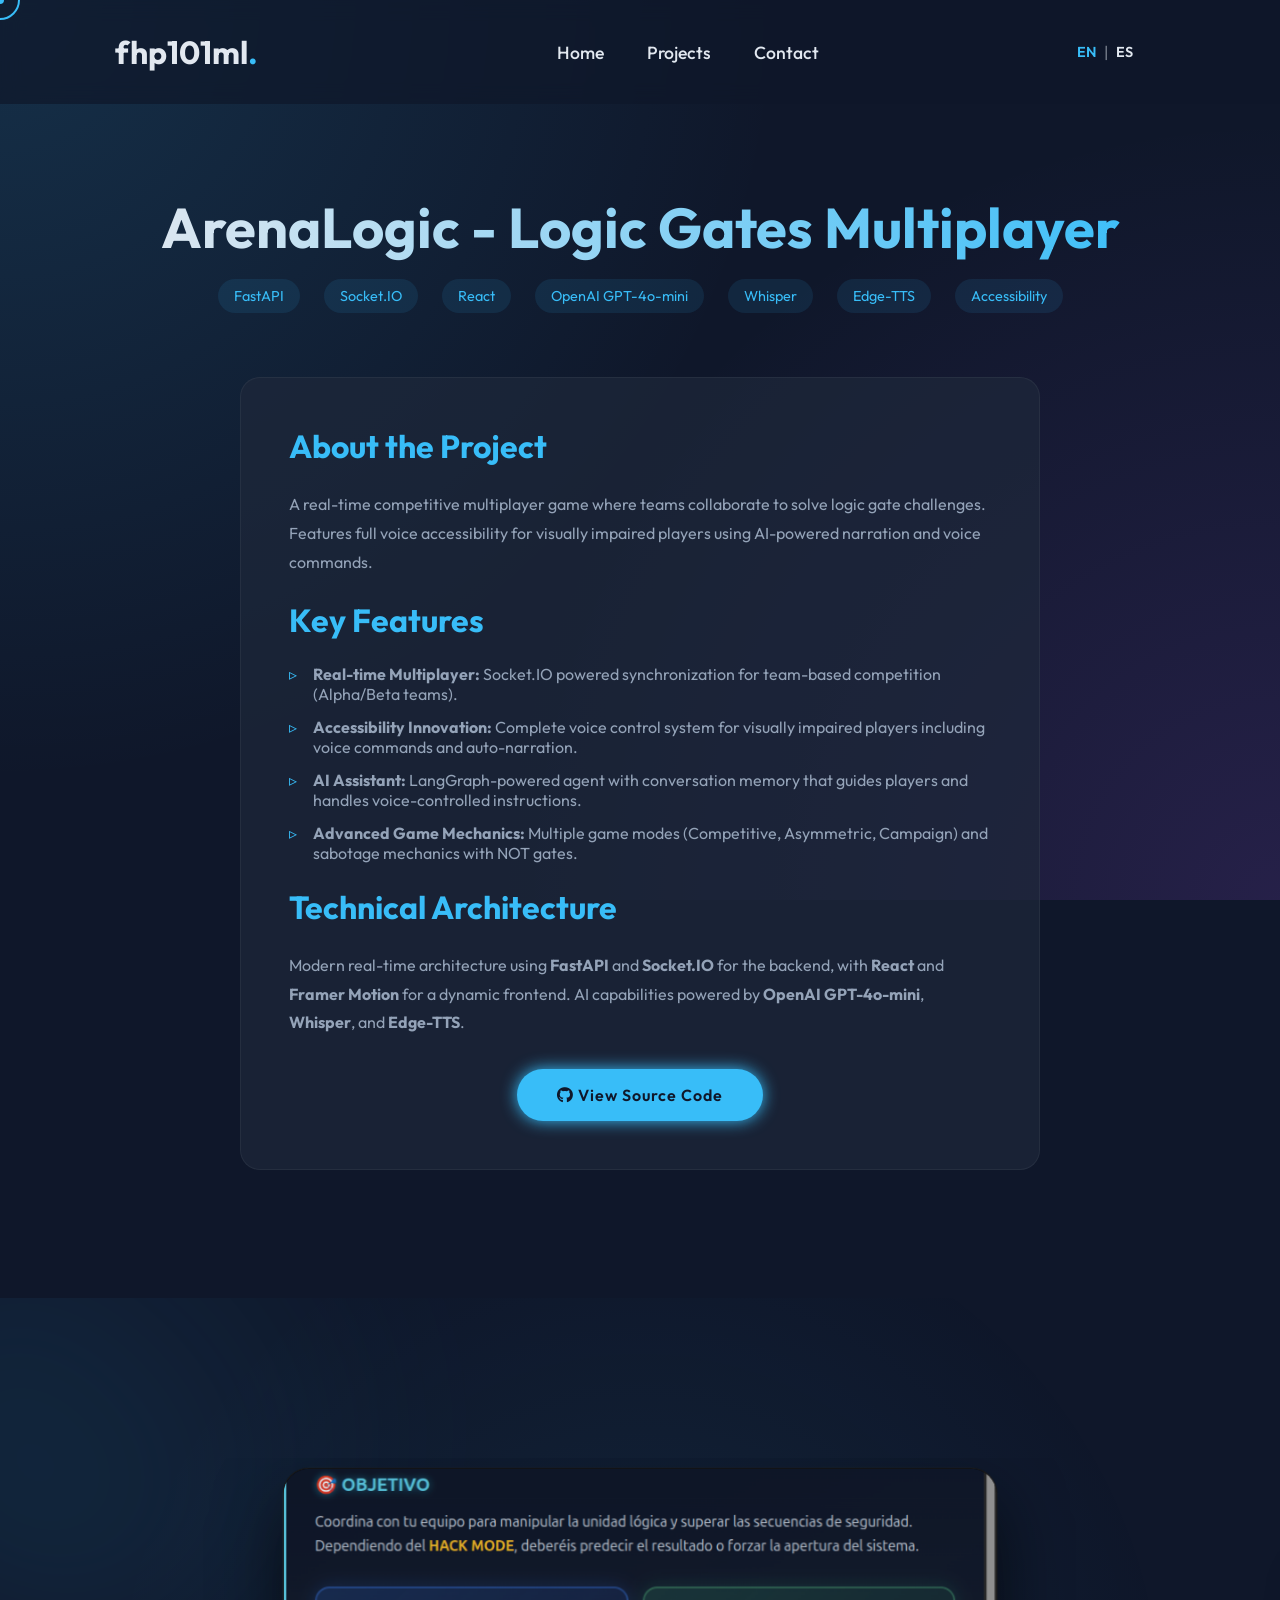
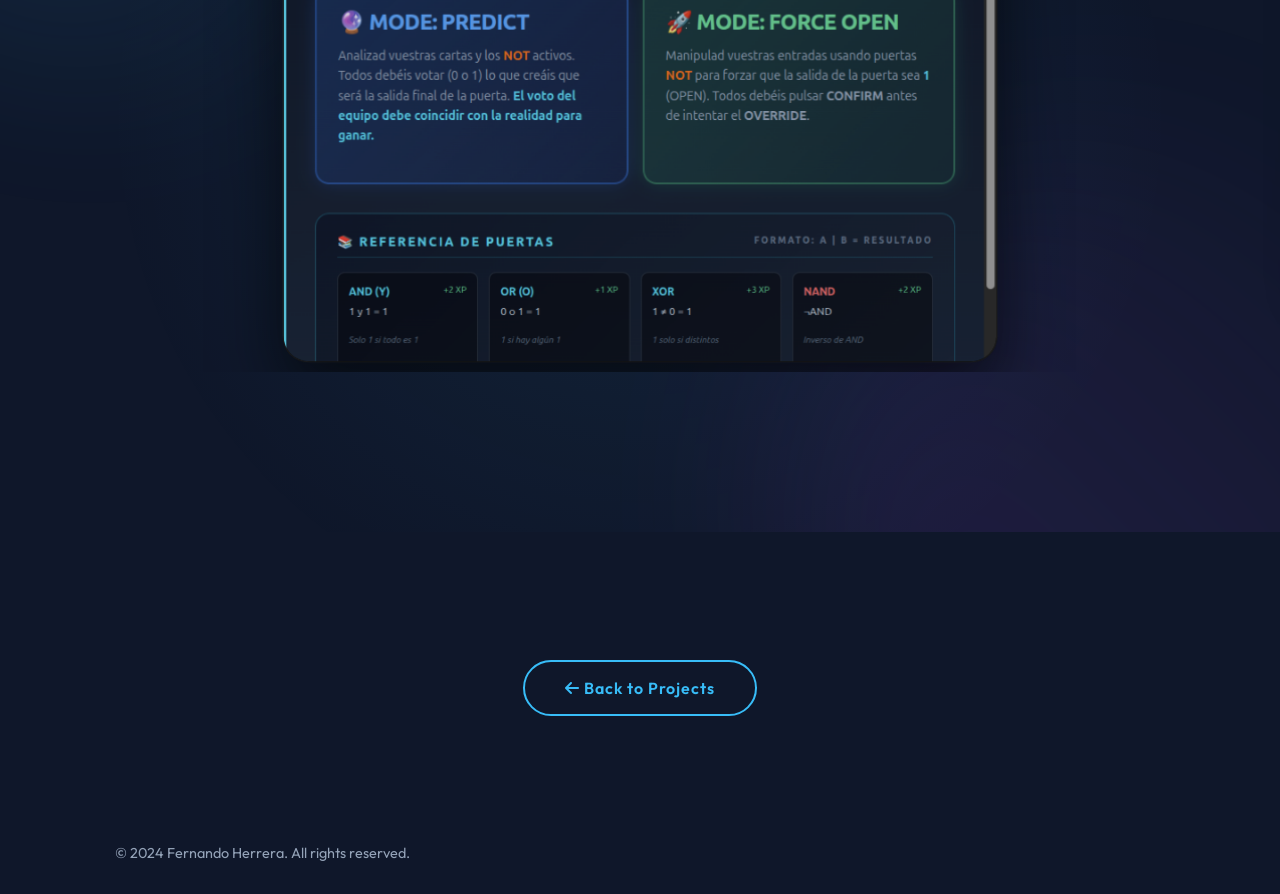
==== commit dc1be150: "feat: integrate Umami analytics and update CSP directives across project pages" ====
--- a/project-arenalogic.html
+++ b/project-arenalogic.html
@@ -221,6 +221,9 @@
             }
         }
     </style>
+
+    <!-- Umami Analytics -->
+    <script defer src="https://cloud.umami.is/script.js" data-website-id="44d5b60c-4638-4525-a4dd-fd3154e40a39"></script>
 </head>
 
 <body>
